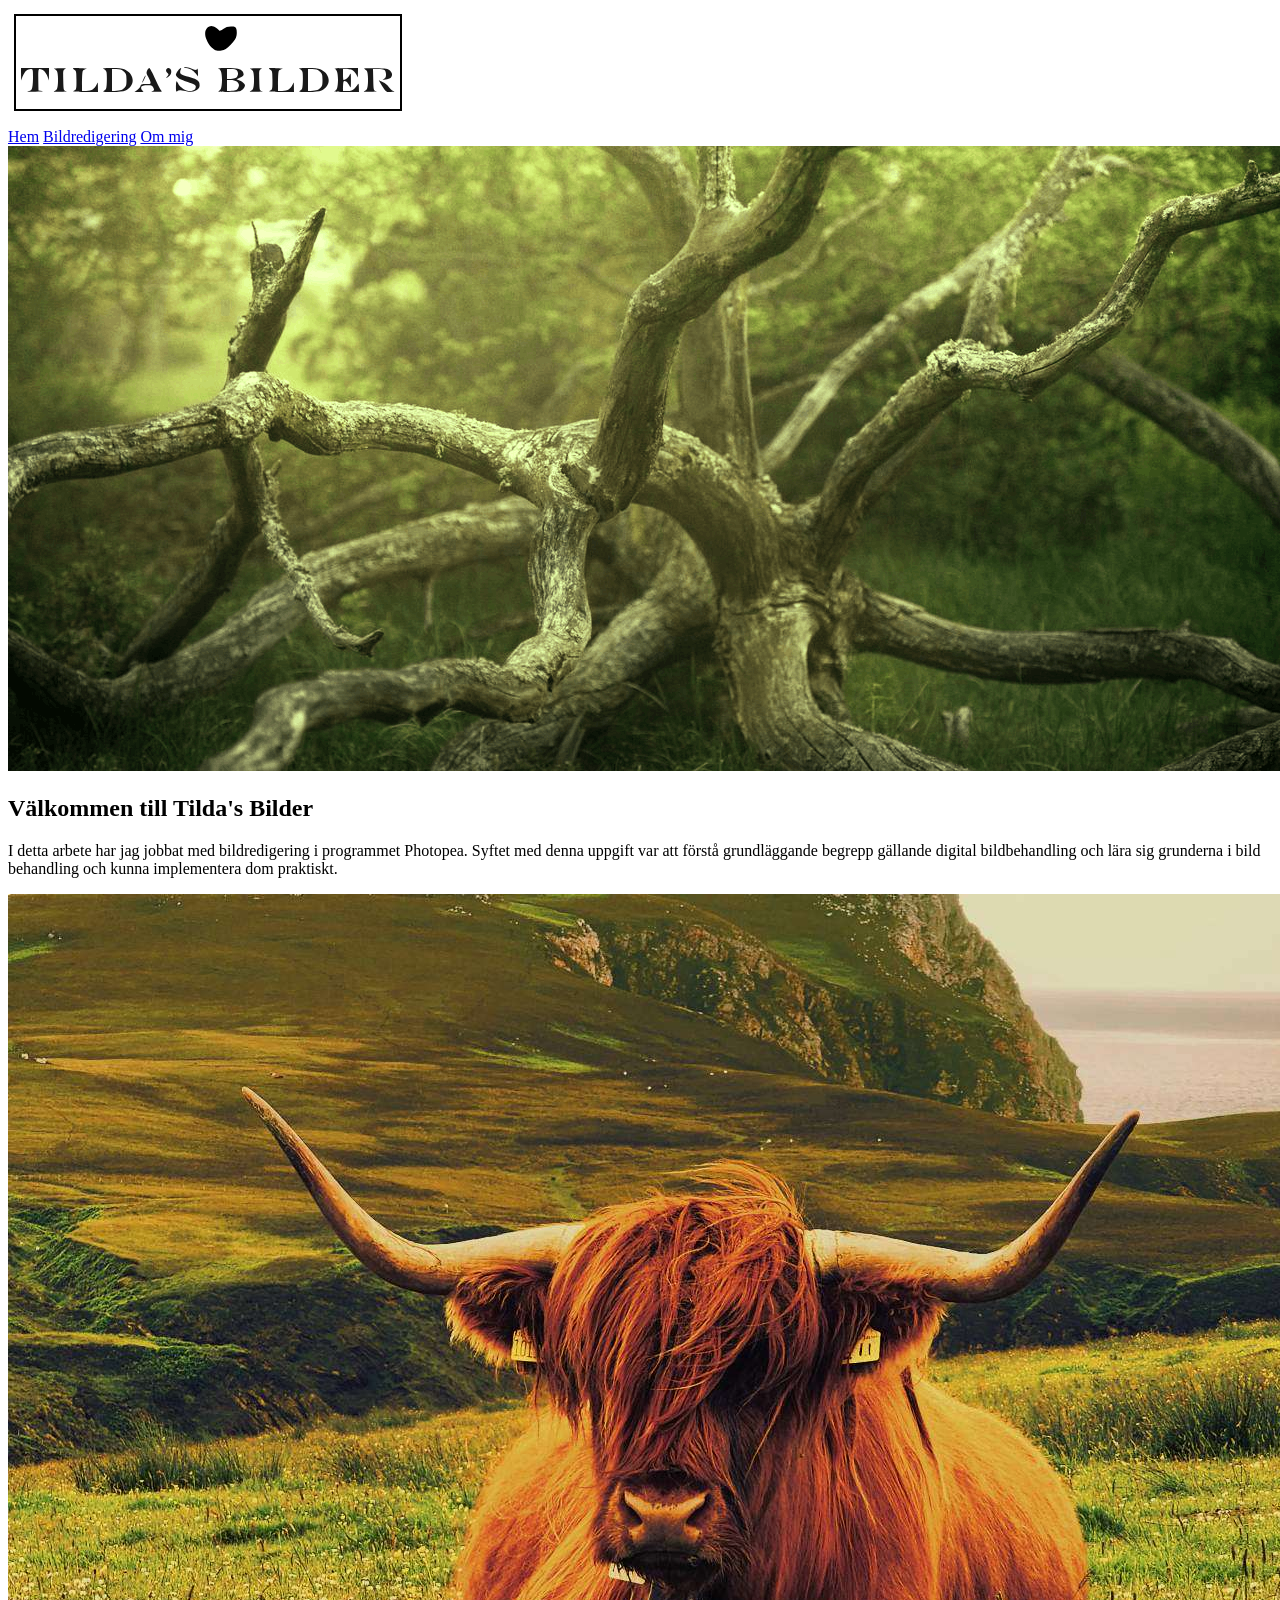
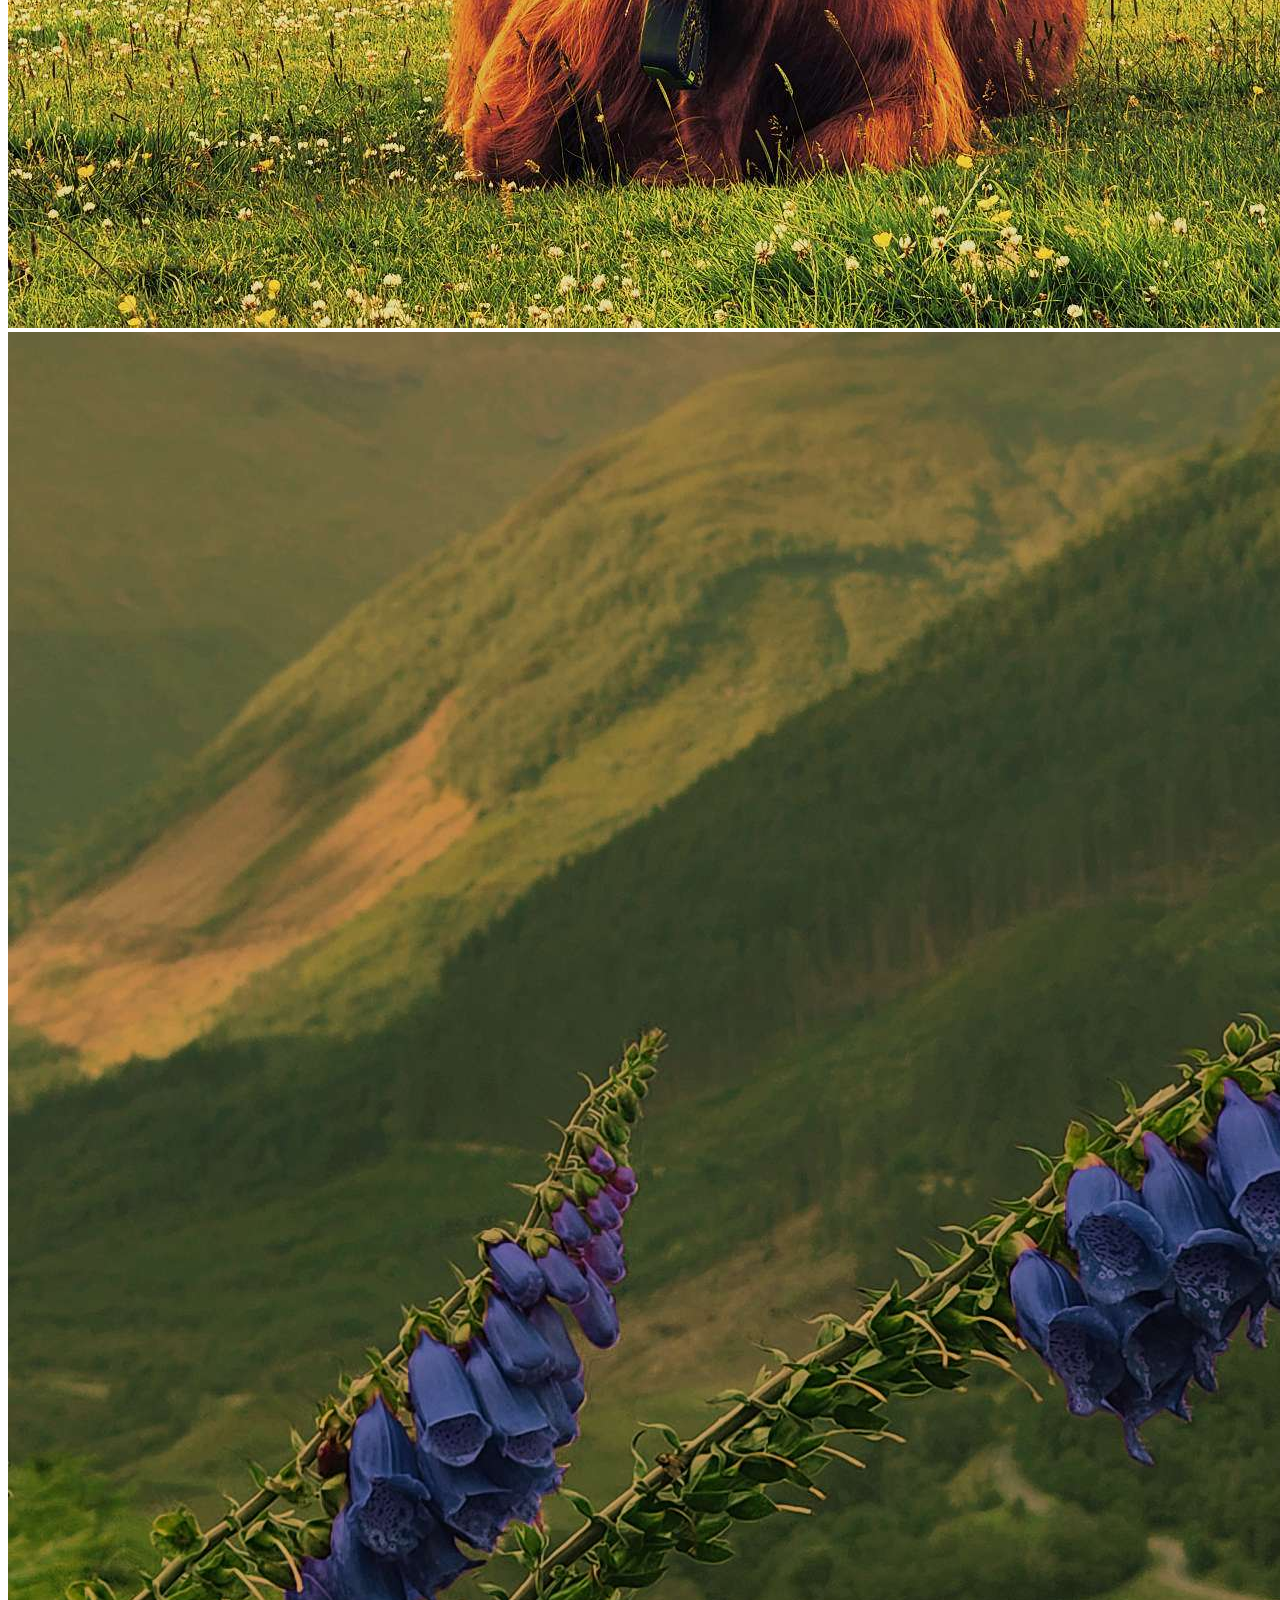
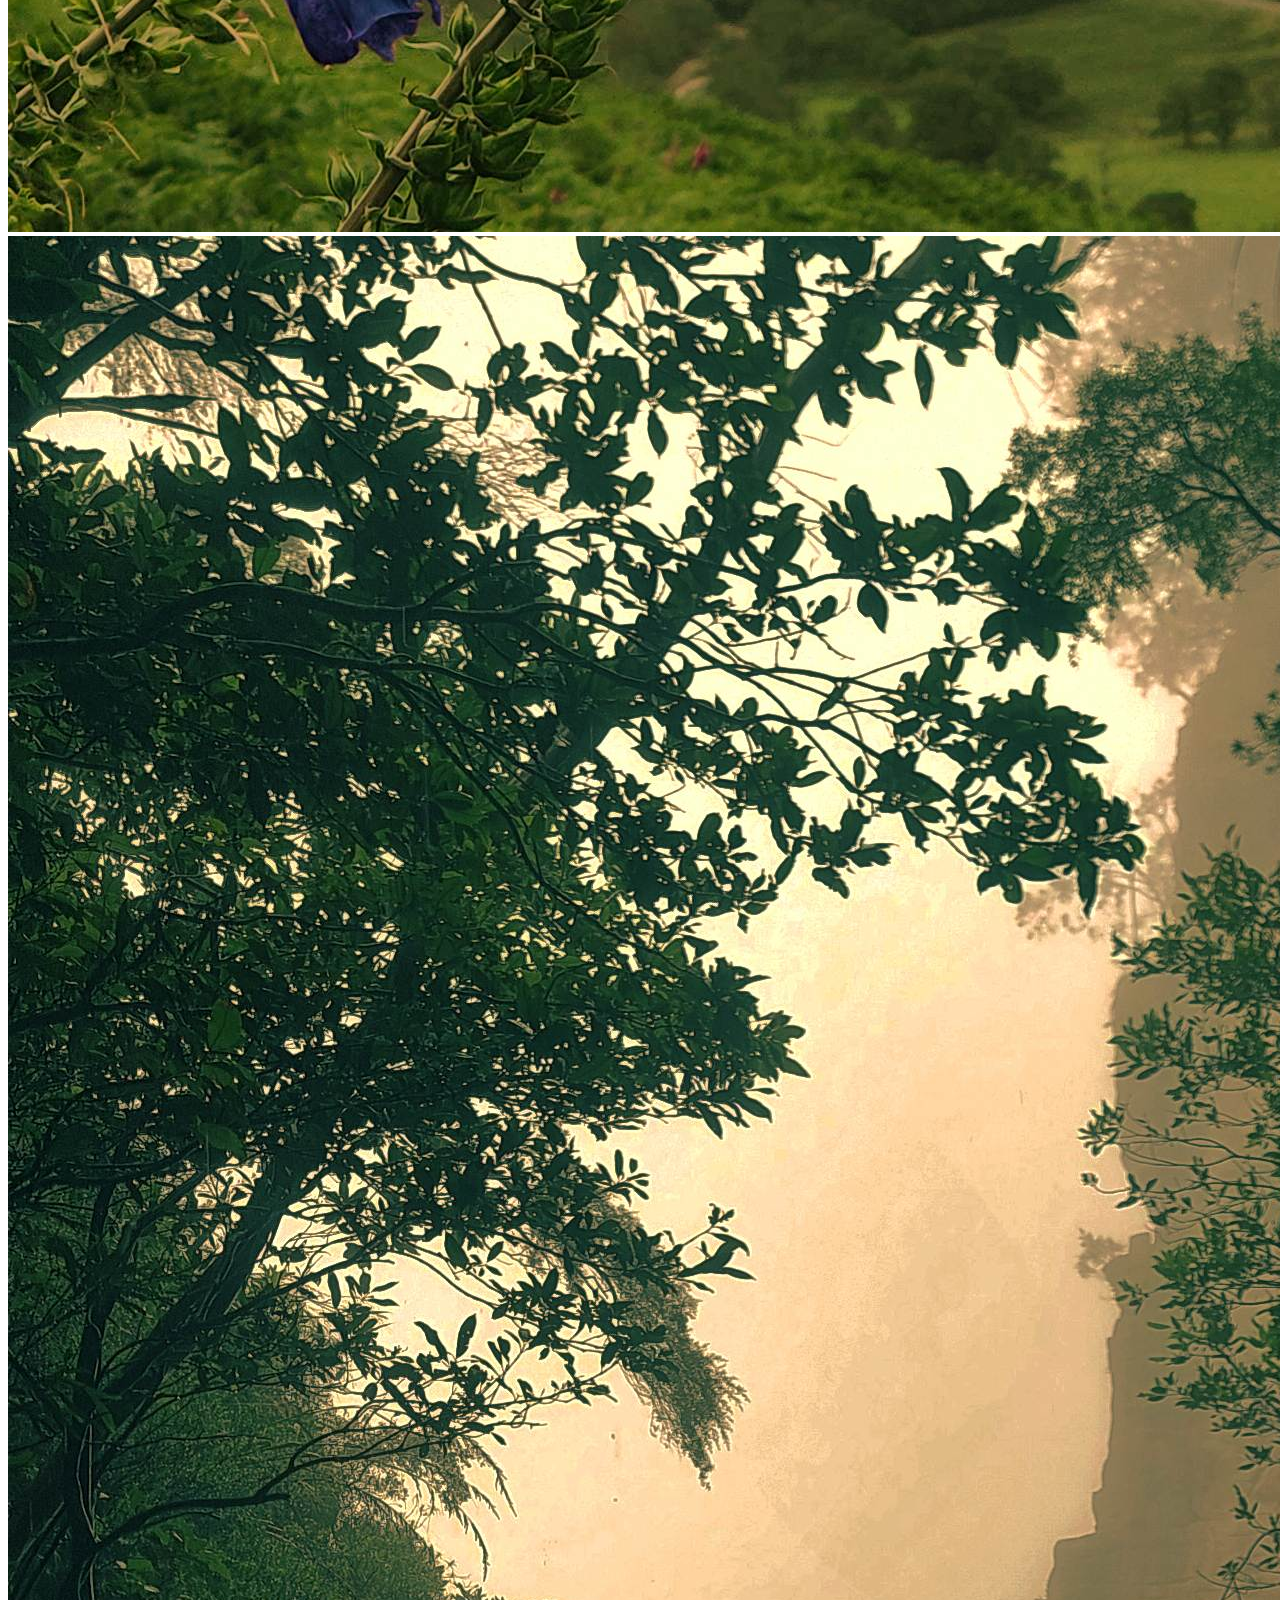
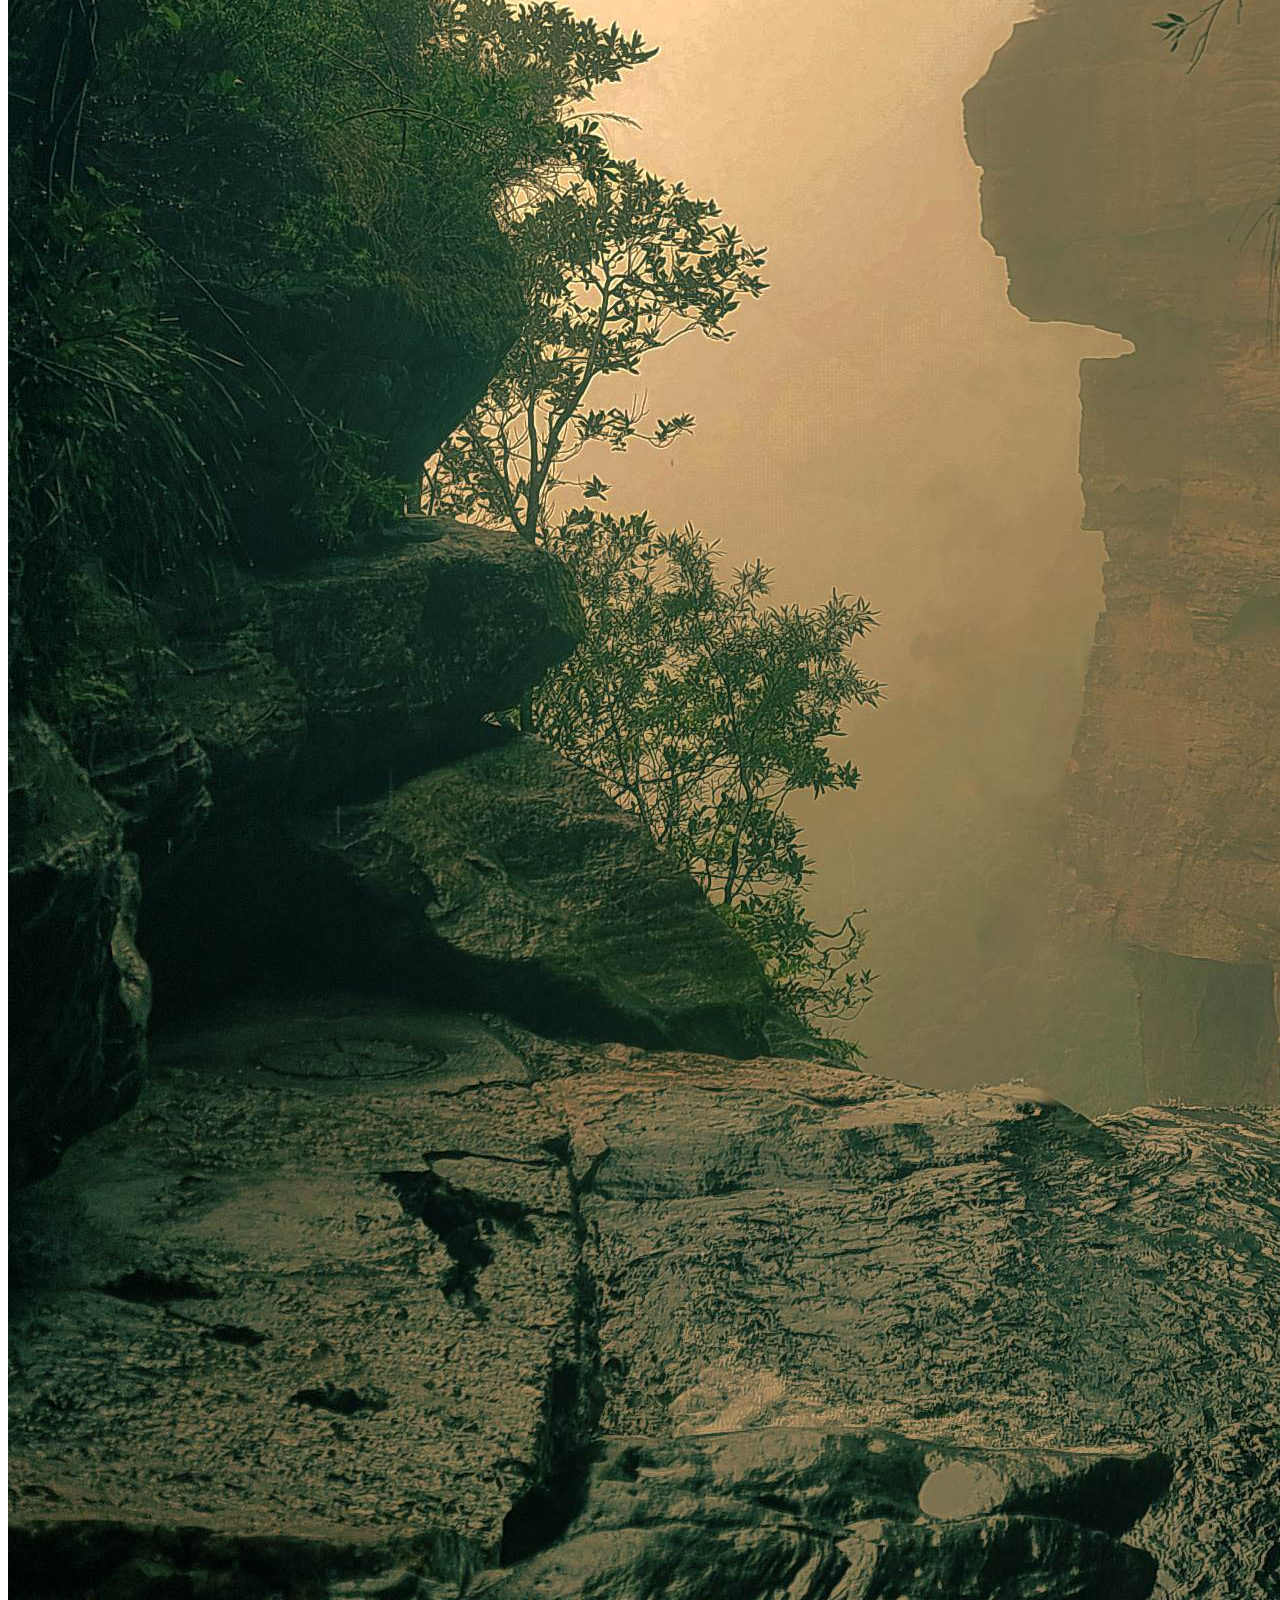
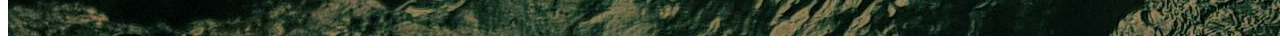
==== index.html @ 5f5fce8c "html för index, bildredigering och om mig klart" ====
<!DOCTYPE html>
<html lang="sv">
<head>
    <meta charset="UTF-8">
    <meta name="viewport" content="width=device-width, initial-scale=1.0">
    <title>Tilda's Bilder</title>
    <link rel="icon" type="image/png" href="./images/favicon.png" sizes="32x32">
    <link rel="icon" type="image/x-icon" href="./images/favicon.ico">
    <link rel="stylesheet" href="style.css">
    <script src="script.js" defer></script>
</head>
<body>
    <header>
        <img src="images/logo.svg" alt="Tilda's bilder logo">
        <nav>
            <a href="index.html">Hem</a>
            <a href="bildredigering.html">Bildredigering</a>
            <a href="aboutme.html">Om mig</a>
        </nav>
    </header>
    <main>
        <section class="hero">
        <img src="./images/header.png" alt="mörkt träd">
        <h1>Välkommen till Tilda's Bilder</h1>
        <p>I detta arbete har jag jobbat med bildredigering i programmet Photopea. 
            Syftet med denna uppgift var att förstå grundläggande begrepp gällande digital bildbehandling och lära sig grunderna 
            i bild behandling och kunna implementera dom praktiskt.</p>
        </section>
        <section class="bildserie">
            <img src="./images/bild1.1.jpg" alt="Ko på fält">
            <img src="./images/bild2.1.jpg" alt="blomma på fält">
            <img src="./images/bild3.jpg" alt="vattendrag i berg">
        </section>
    </main>
    <footer></footer>
</body>
</html>
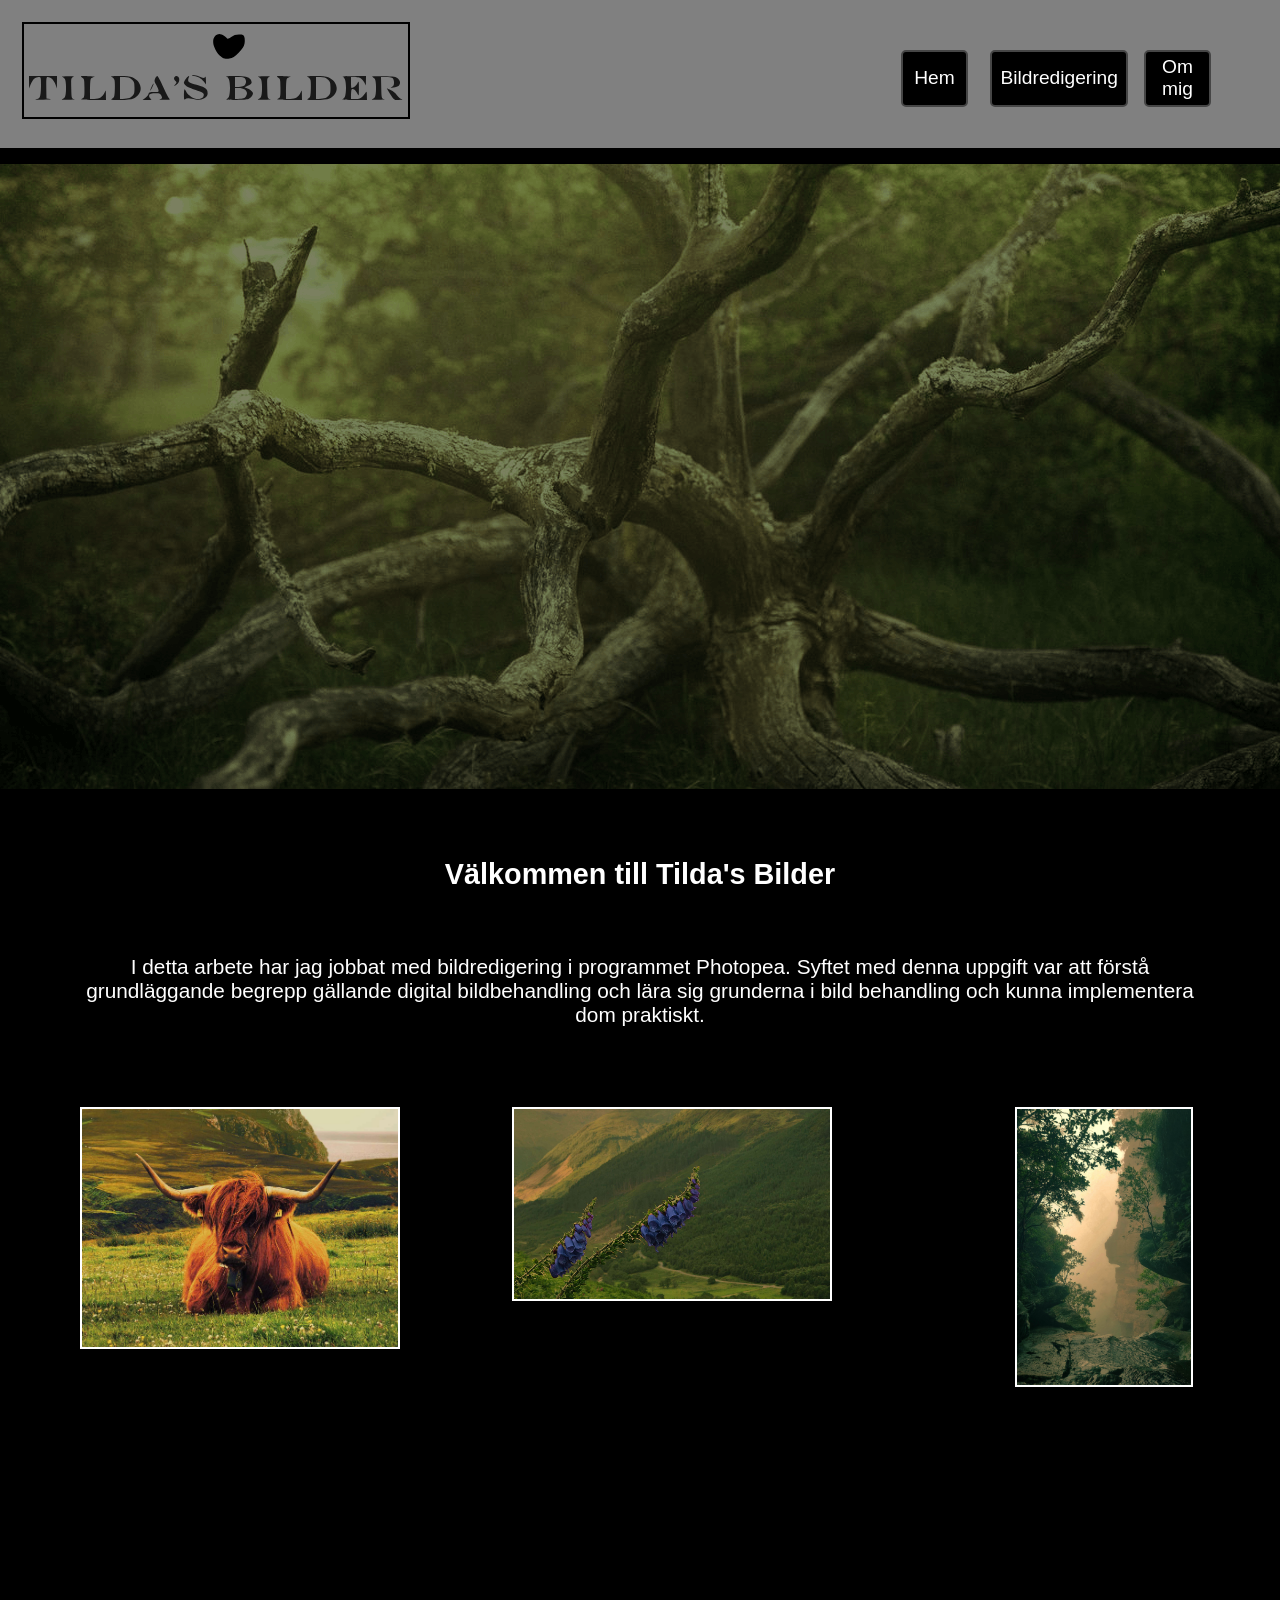
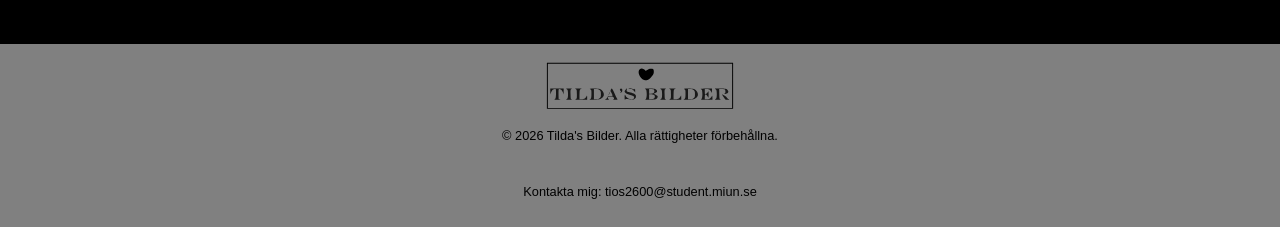
==== commit 5ca88fee: "css för startsidan klar + fungerande mobil meny knapp" ====
--- a/index.html
+++ b/index.html
@@ -6,16 +6,19 @@
     <title>Tilda's Bilder</title>
     <link rel="icon" type="image/png" href="./images/favicon.png" sizes="32x32">
     <link rel="icon" type="image/x-icon" href="./images/favicon.ico">
-    <link rel="stylesheet" href="style.css">
-    <script src="script.js" defer></script>
+    <link rel="stylesheet" href="./css/style.css">
+    <script src="./js/main.js" defer></script>
 </head>
 <body>
     <header>
         <img src="images/logo.svg" alt="Tilda's bilder logo">
-        <nav>
-            <a href="index.html">Hem</a>
-            <a href="bildredigering.html">Bildredigering</a>
-            <a href="aboutme.html">Om mig</a>
+        <button class="menu-toggle">☰</button>
+        <nav class="menu">
+            <ul>
+                <li><a href="index.html">Hem</a></li>
+                <li><a href="bildredigering.html">Bildredigering</a></li>
+                <li><a href="aboutme.html">Om mig</a></li>
+            </ul>
         </nav>
     </header>
     <main>
@@ -32,6 +35,10 @@
             <img src="./images/bild3.jpg" alt="vattendrag i berg">
         </section>
     </main>
-    <footer></footer>
+    <footer>
+        <img src="images/logo.svg" alt="Tilda's bilder logo">
+        <p>&copy; 2026 Tilda's Bilder. Alla rättigheter förbehållna.</p>
+        <p>Kontakta mig: <a href="mailto:tios2600@student.miun.se">tios2600@student.miun.se</a></p>
+    </footer>
 </body>
 </html>
--- a/css/style.css
+++ b/css/style.css
@@ -0,0 +1,181 @@
+body {
+    font-family: "Verdana", Geneva, Tahoma, sans-serif;
+    font-size: 1.2rem;
+    background-color: black; 
+    margin: 0;
+    color: white;
+    max-width: 100%;
+}
+
+header {
+    background-color: gray;
+    padding: 1rem;
+    margin-bottom: 1rem;
+    display: flex;
+    justify-content: space-between;
+    align-items: center;
+    flex-wrap: wrap;
+}
+header img {
+    max-width: 40%;
+}
+.menu {
+    width: 100%;
+    max-height: 0;
+    overflow: hidden;
+    transition: max-height 0.3s ease-out;
+}
+.menu.open {
+    display: flex;
+    flex-direction: row;
+    max-height: 20%;
+}
+.menu-toggle {
+    cursor: pointer;
+    display: block;
+    margin-left: 50%;
+}
+.menu ul {
+    display: flex;
+    flex-direction: column;
+    padding: 0;
+    margin: 0;
+    list-style-type: none;
+}
+.menu ul li {
+    width: 100%;
+}
+.menu ul li a {
+    list-style-type: none;
+    color:white;
+    text-decoration: none;
+    padding: 0.6rem;
+    background-color: black;
+    border-radius: 5px;
+    border: 2px solid rgb(70, 70, 70);
+    transition: background-color 0.5s, color 0.3s;
+    margin-right: 2rem;
+    display: block;
+    text-align: center;
+    margin: 0;
+}
+.menu a:hover {
+    background-color: rgb(189, 189, 189);
+    color: black;
+}
+.hero img{
+    width: 100%;
+    opacity: 0.5;
+}
+.hero p {
+    text-align: center;
+    margin: 5%;
+    font-size: 1.3rem;
+}
+.hero h1 {
+    text-align: center;
+    margin: 5%;
+}
+
+.bildserie{
+    display: grid;
+    grid-template-columns: 1fr;
+    justify-items: center;
+    align-items: start;
+    gap: 5rem;
+    margin-left: 4rem;
+}
+.bildserie img{
+    max-width: 90%;
+    max-height: 50%;
+    margin: 1rem;
+    margin-bottom: 2rem;
+    padding: 0;
+    border: 2px solid white;
+    transition: transform 0.3s ease-in-out;
+}
+.bildserie img:hover {
+    transform: scale(1.1);
+    margin-bottom: 0;
+}
+/*BILD REDIGERING*/
+.minabilder {
+    font-size: 2rem;
+    text-align: center;
+}
+.bild1{
+    
+}
+
+footer {
+    background-color: gray;
+    padding-top: 1rem;
+    display: grid;
+    grid-template-rows: 1fr 1fr 1fr;
+    justify-items: center;
+    font-size: 0.8rem;
+    color: black;
+}
+footer a {
+    color: black;
+    text-decoration: none;
+}
+footer img {
+    max-width: 15%;
+    margin: 0;
+
+}
+
+@media (min-width: 800px) {
+    .bildserie {
+        grid-template-columns: 1fr 1fr 1fr;
+    }
+    header {
+        flex-wrap: nowrap;
+    }
+
+    .menu-toggle {
+        display: none;
+    }
+    .menu {
+        max-height: 10%;
+        overflow: visible;
+        width: 100%;
+        display: flex;
+        flex-direction: row;
+        justify-content: flex-end;
+        align-items: center;
+        margin-right: 5%;
+        
+    }
+    .menu ul {
+        display: flex;
+        flex-direction: row;
+        gap: 2rem;
+        margin: 0;
+        list-style-type: none;
+        width: auto;
+        text-align: center;
+        padding: 0.8rem 0;
+    }
+    .menu ul li {
+        max-height: 20%;
+    }
+    .menu ul li a {
+        text-decoration: none;
+        display: flex;
+        justify-content: center;
+        align-items: center;
+        height: 110%;
+        width: 110%;
+        text-align: center;
+        padding: 0;
+        margin: 0;
+    }
+    .menu.open {
+        display: block;
+        flex-direction: row;
+        max-height: none;
+    }
+
+}
